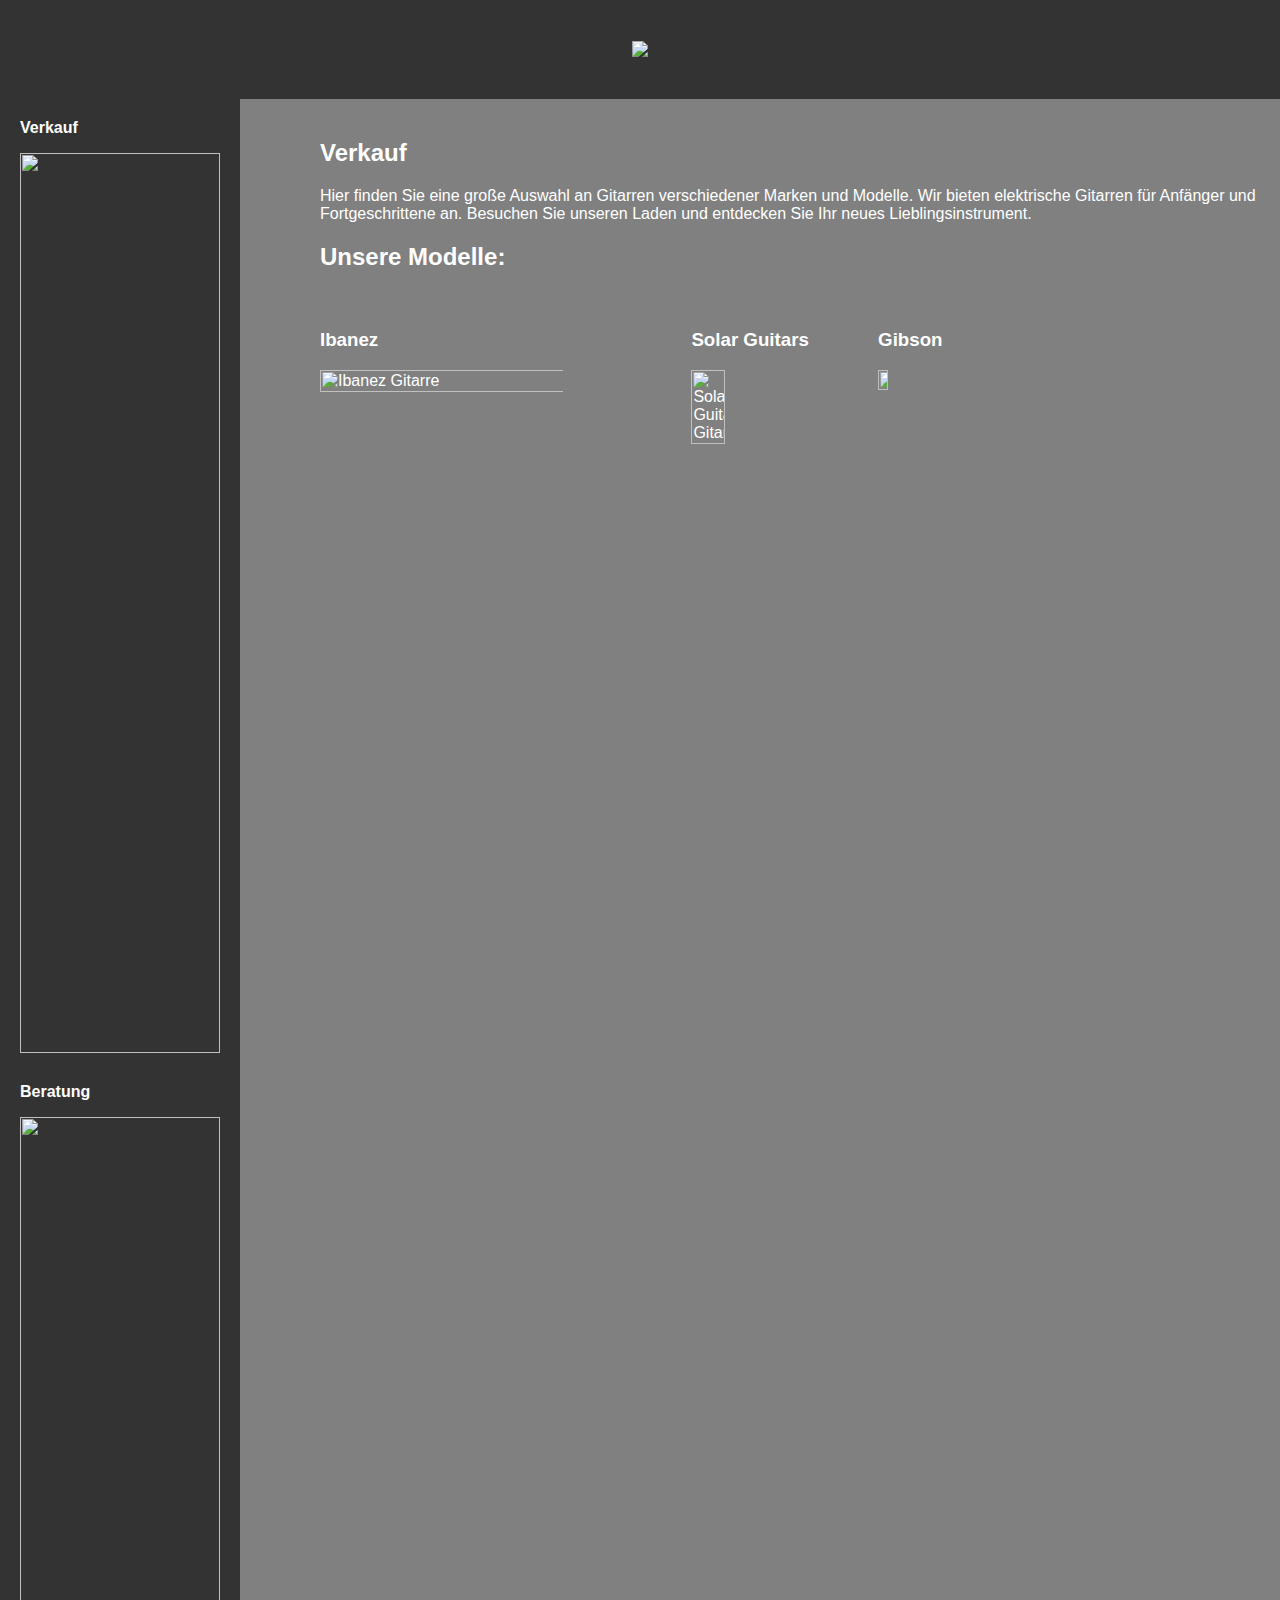
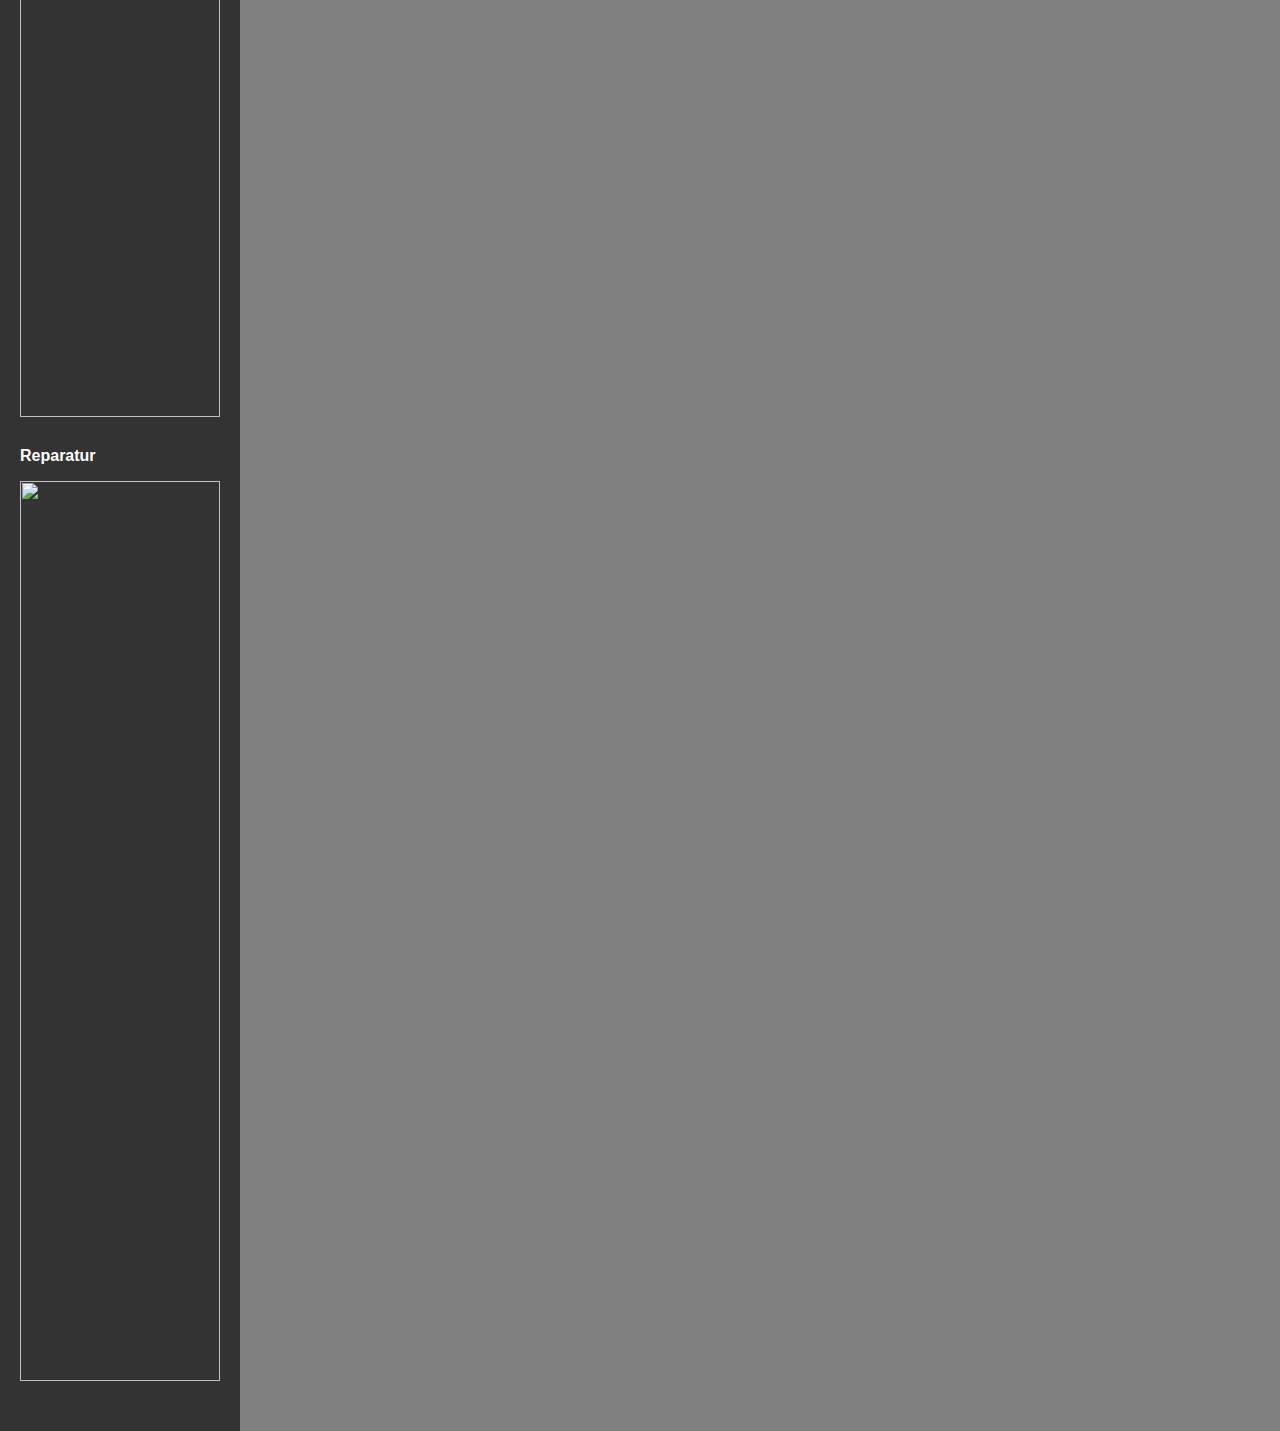
==== verkauf.html @ ea1dabd0 "Add files via upload" ====
<HTML>
    <link rel="stylesheet" href="style.css">
    <head>
      <title>Gitarrenvertrieb Sedl</title>
      <style>
        body {
          font-family: Arial, sans-serif;
          margin: 0;
          padding: 0;
        }
    </style>
    <link rel="icon" type="image/png" href="font/s.png">
    </head>
    <body>
      <div id="header">
        <h1><a href="index.html"><img src="font/sedl_white.png"></a></h1>
      </div>
      <div id="menu">
        <ul>
          <li><a href="verkauf.html">Verkauf <p><img src="img/gitarrenladen.jpg"></a></li></p> 
          <li><a href="beratung.html">Beratung <p><img src="img/gitarrenberatung.jpg"></a></li></p>
          <li><a href="reparatur.html">Reparatur<p><img src="img/gitarrenreparatur.jpg"></a></li></p>
        </ul>
      </div>
      <div id="content">
        
        <h2 id="verkauf">Verkauf</h2>
        <p>Hier finden Sie eine große Auswahl an Gitarren verschiedener Marken und Modelle.
            Wir bieten elektrische Gitarren für Anfänger und
            Fortgeschrittene an. Besuchen Sie unseren Laden und entdecken Sie Ihr neues 
            Lieblingsinstrument.</p>
            <h2>Unsere Modelle:</h2>
       <div id="modelle">
          <p><div id="ibanez">
            <h3>Ibanez</h3>
            <img src="img/ibanez-gio.png" alt="Ibanez Gitarre">
          </div>
          <div id="solar-guitars">
            <h3>Solar Guitars</h3>
            <img src="img/solar-guitars.png" alt="Solar Guitars Gitarre">
          </div>
          <div id="gibson">
            <h3>Gibson</h3>
            <img src="img/gibson.png"></img>
          </div></p>
        </div>
        
       </div>
       </div>
    </body>
    </html>
---- style.css ----
#header {
    background-color: #333;
    color: #fff;
    padding: 20px;
    text-align: center;
    display: flex;
    justify-content: center;
    align-items: center;
    /*padding-left: 650;
    padding-right: 750;*/
   /* width: 15%;
    height: auto;*/
    }
  
  #menu {
    font-weight: bold;
    background-color: #333;
    float: left;
    padding: 20px;
    width: 200px;
  }

  #menu img{
    width: 100%;
    height: auto;
}
  
  #menu ul {
    list-style-type: none;
    padding: 0;
    margin: 0;
  }
  
  #menu ul li {
    margin-bottom: 30px;
  }
  
  #menu ul li a {
    text-decoration: none;
    color: #ffffff;
  }
  
  #content {
    margin-left: 300px;
    padding: 20px;
  }

  a:link, a:visited {
    color: white;
    text-decoration: none;
  }

  body{
    background-color: grey;
    color: #ffffff;
  }  

  #modelle {
    display: flex;
    align-items: flex-start;
    flex-direction: row;
    padding-top: 20;
  }
  
  #ibanez {
    margin-right: 250px;
  }
  
  #ibanez img {
    width: 200%;
    height: auto;
    object-fit: cover;
  }
  
  #solar-guitars {
    margin-right: 20px;
  }
  
  #solar-guitars img {
    width: 45%;
    height: auto;
    object-fit: cover;
  }

  #gibson {
    margin-right: 20px;
  }

  #gibson img {
    width: 40%;
    height: auto;
  }
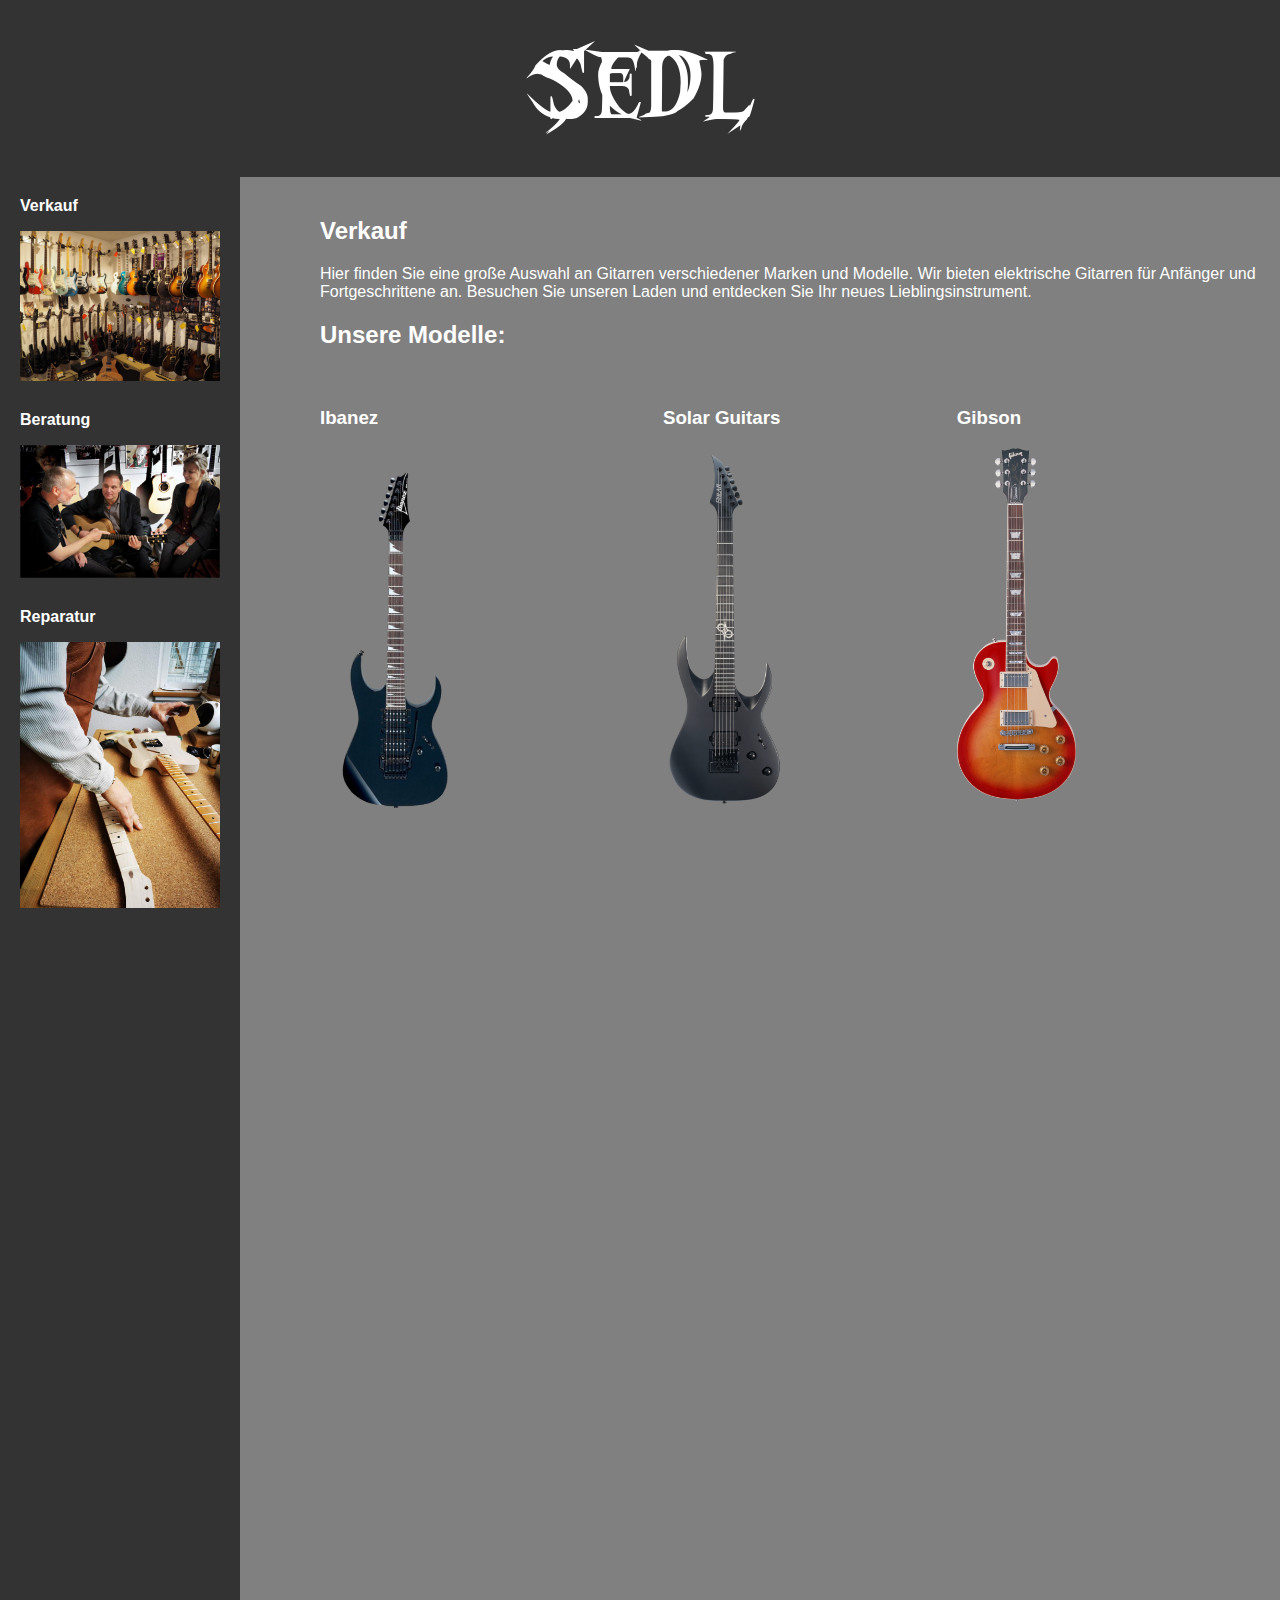
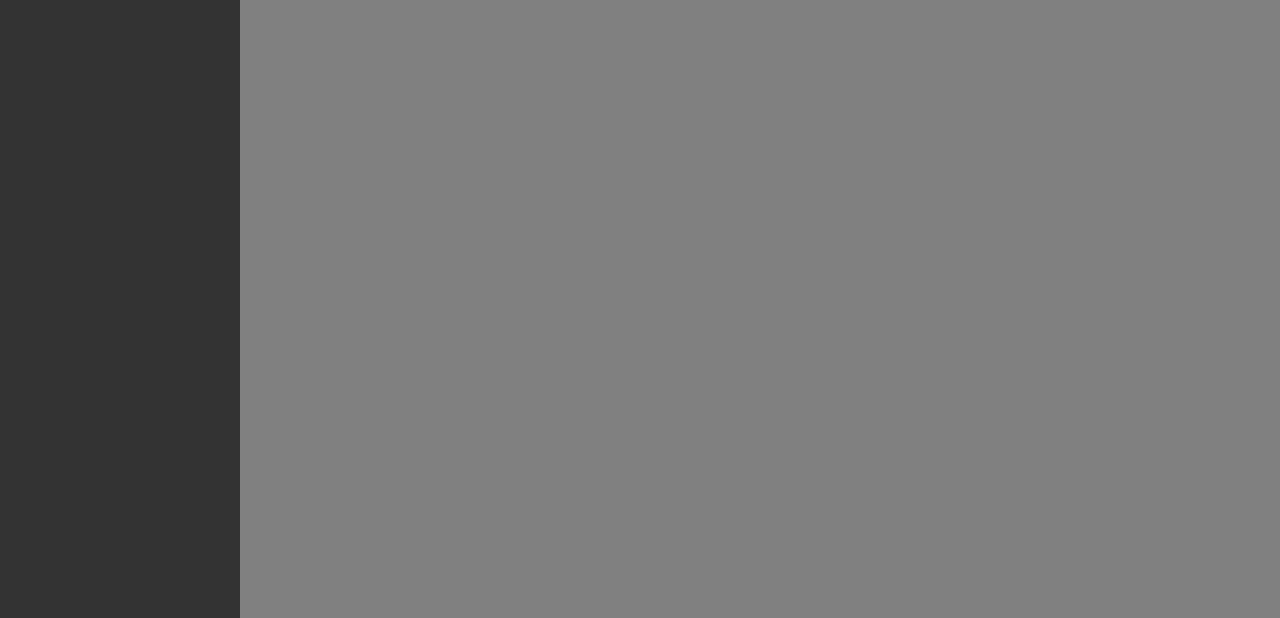
==== commit 5d861a8f: "updating verkauf.html" ====
--- a/verkauf.html
+++ b/verkauf.html
@@ -33,7 +33,7 @@
        <div id="modelle">
           <p><div id="ibanez">
             <h3>Ibanez</h3>
-            <img src="img/ibanez-gio.png" alt="Ibanez Gitarre">
+            <a href="ibanez-guitars.html"><img src="img/ibanez-guitar.png" alt="Ibanez Gitarre"></a>
           </div>
           <div id="solar-guitars">
             <h3>Solar Guitars</h3>
--- a/style.css
+++ b/style.css
@@ -14,10 +14,11 @@
   
   #menu {
     font-weight: bold;
-    background-color: #333;
     float: left;
     padding: 20px;
     width: 200px;
+    padding-bottom: 100%;
+    background-color: #333;
   }
 
   #menu img{
@@ -67,9 +68,13 @@
   }
   
   #ibanez img {
-    width: 200%;
+    width: 172%;
     height: auto;
     object-fit: cover;
+  }
+
+  #ibanez h3 {
+    margin-bottom: 40px;
   }
   
   #solar-guitars {
@@ -87,6 +92,6 @@
   }
 
   #gibson img {
-    width: 40%;
+    width: 42%;
     height: auto;
   }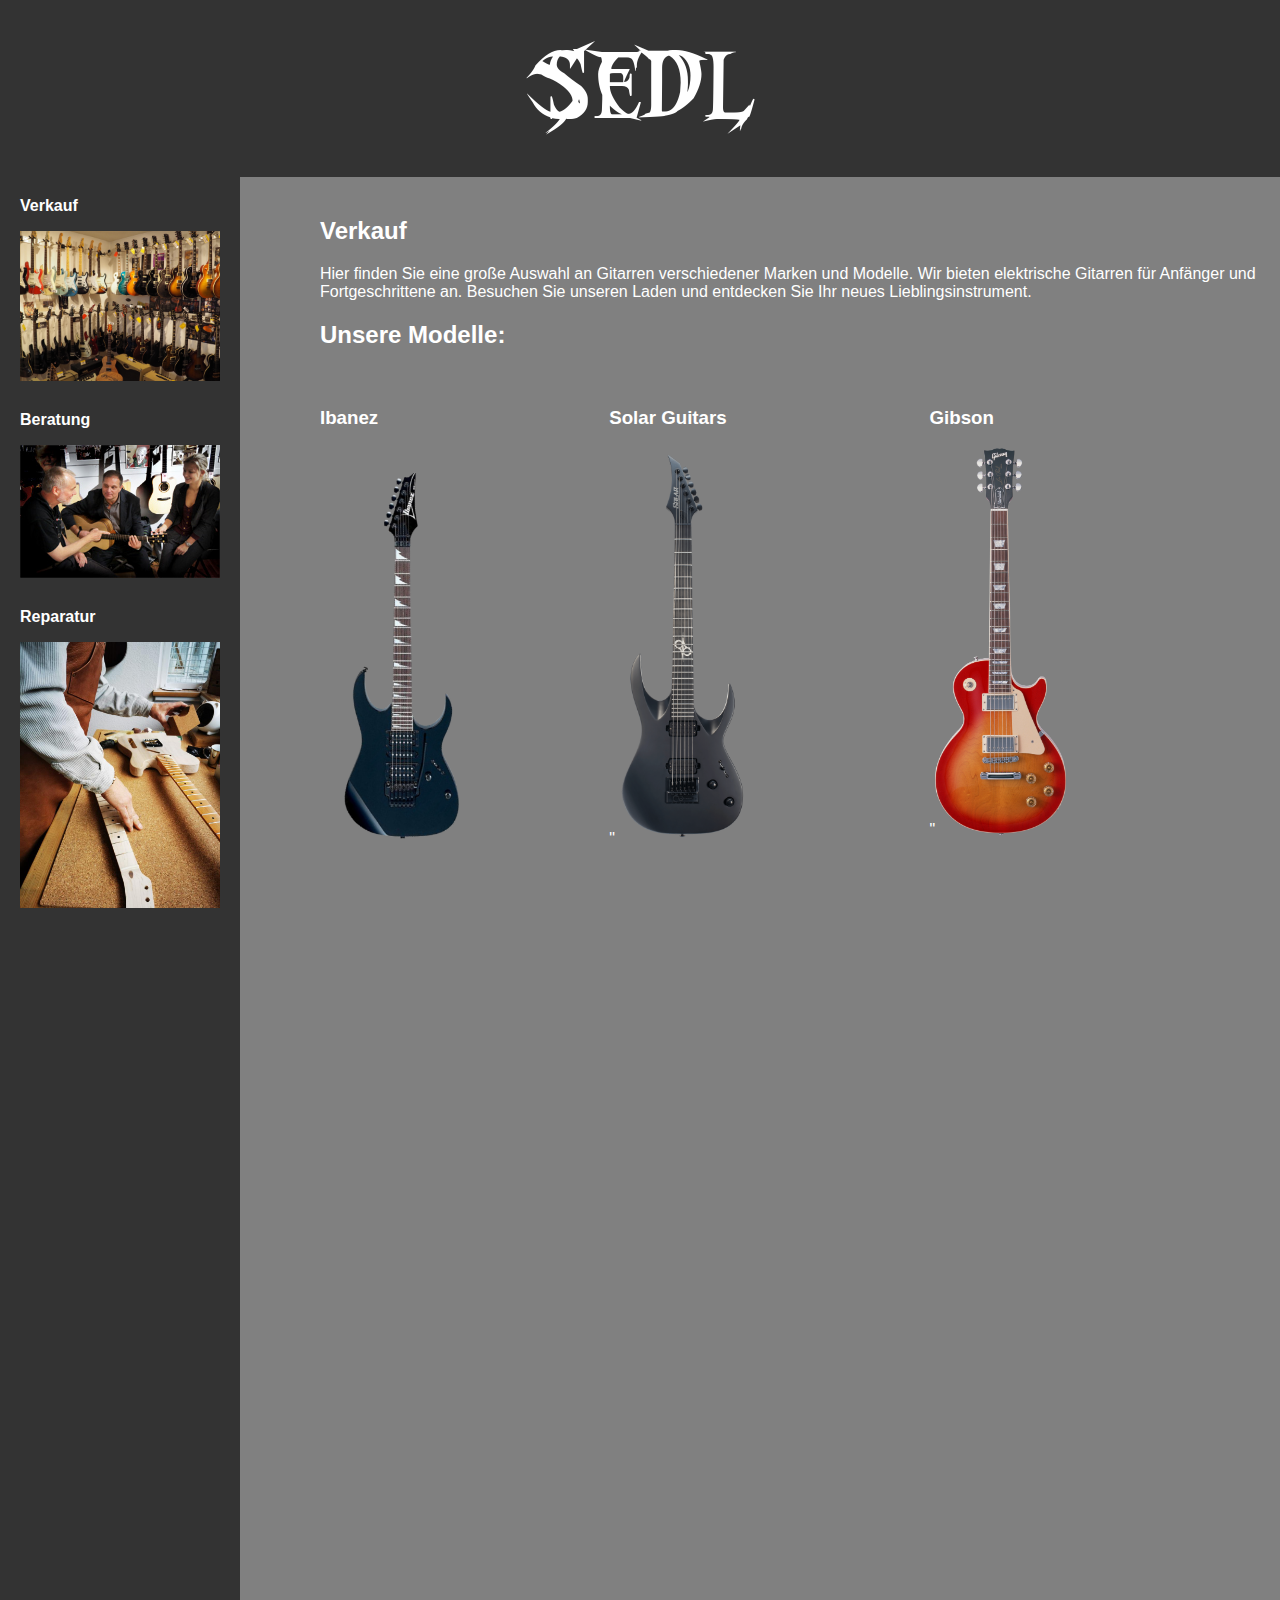
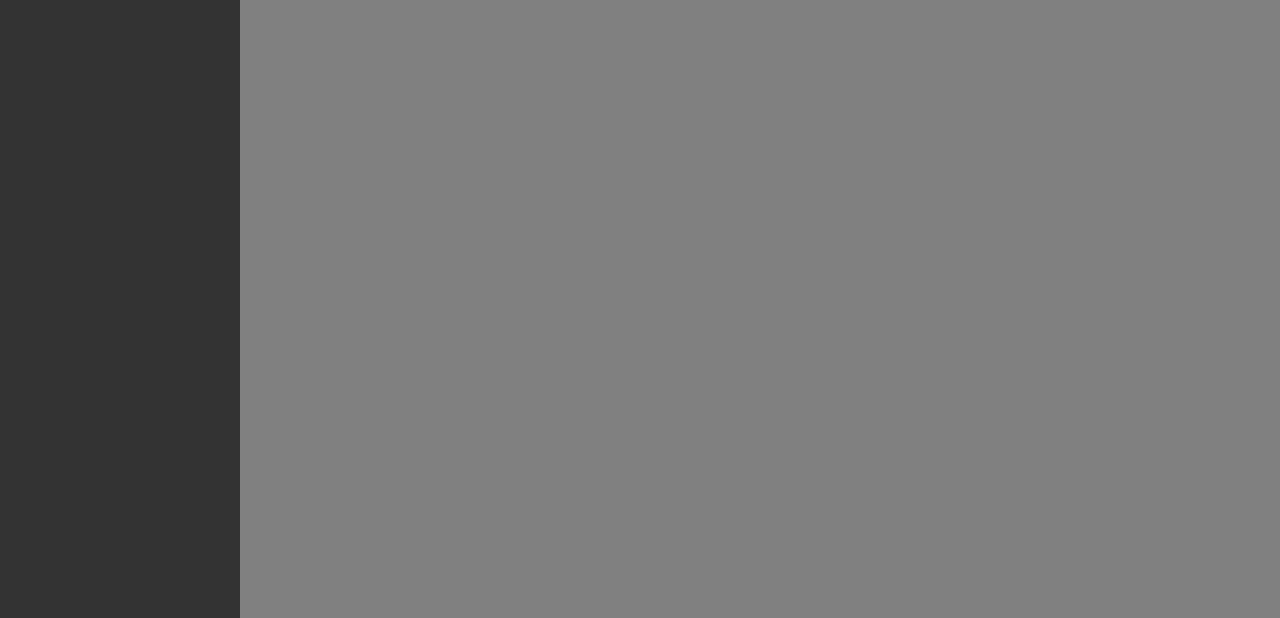
==== commit 6ef99494: "verkauf.html changed, deleted abc for img and font folder" ====
--- a/verkauf.html
+++ b/verkauf.html
@@ -37,11 +37,11 @@
           </div>
           <div id="solar-guitars">
             <h3>Solar Guitars</h3>
-            <img src="img/solar-guitars.png" alt="Solar Guitars Gitarre">
+            <a href="solar-guitars.html">"<img src="img/solar-guitars.png" alt="Solar Guitars Gitarre"></a>
           </div>
           <div id="gibson">
             <h3>Gibson</h3>
-            <img src="img/gibson.png"></img>
+            <a href="gibson-guitars.html">"<img src="img/gibson.png" alt="Gibson Guitars"></img></a>
           </div></p>
         </div>
         
--- a/style.css
+++ b/style.css
@@ -64,7 +64,7 @@
   }
   
   #ibanez {
-    margin-right: 250px;
+    margin-right: 20%;
   }
   
   #ibanez img {
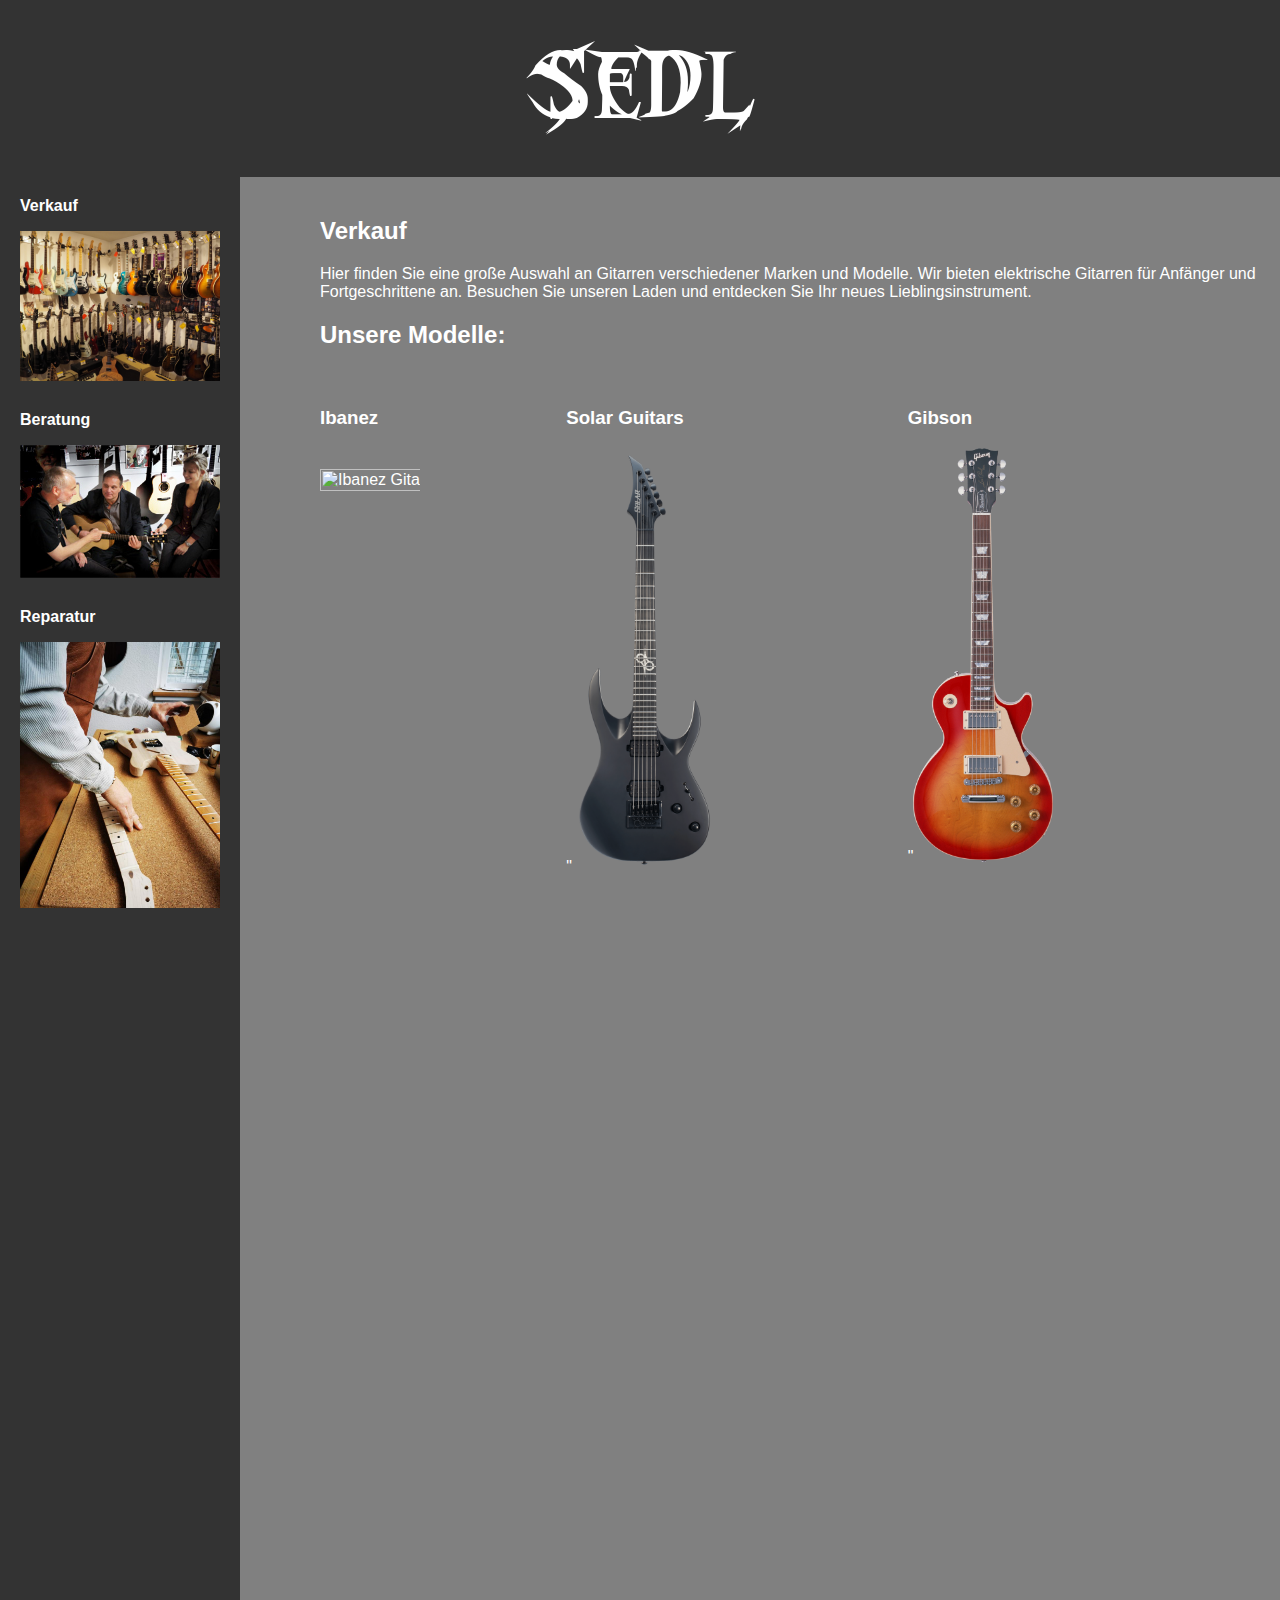
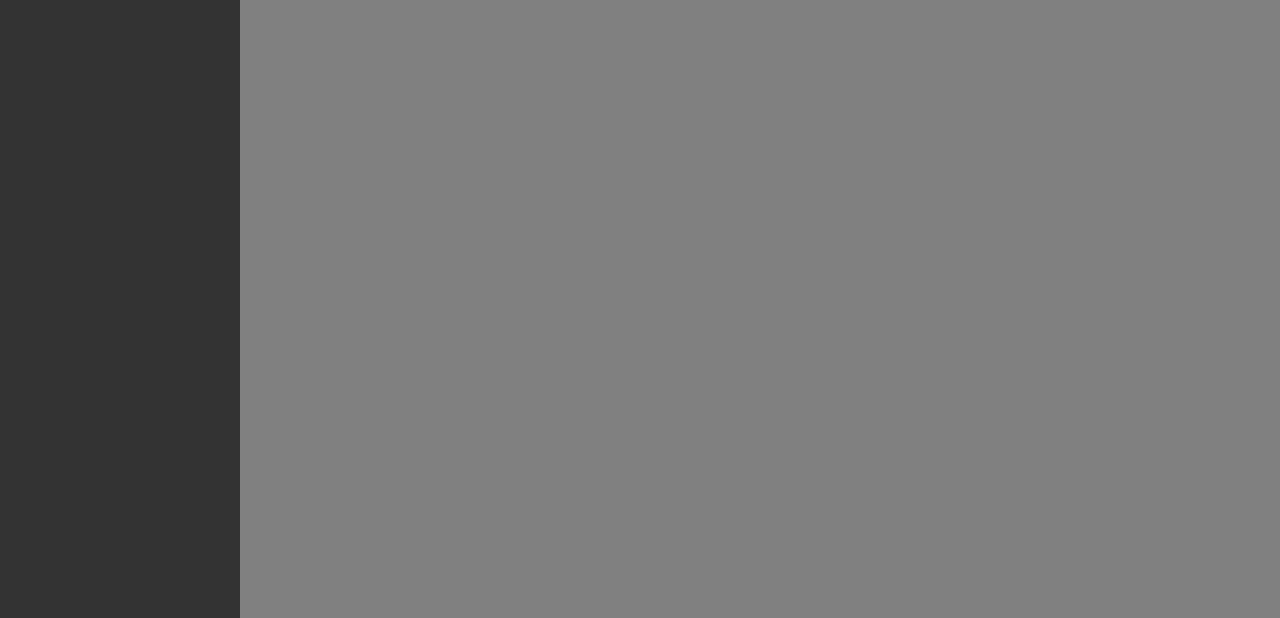
==== commit 02566c39: "adding gibson-guitars, ibanez-guitars and solar-guitars -.html" ====
--- a/verkauf.html
+++ b/verkauf.html
@@ -33,7 +33,7 @@
        <div id="modelle">
           <p><div id="ibanez">
             <h3>Ibanez</h3>
-            <a href="ibanez-guitars.html"><img src="img/ibanez-guitar.png" alt="Ibanez Gitarre"></a>
+            <a href="ibanez-guitars.html"><img src="img/ibanez-guitars.png" alt="Ibanez Gitarre"></a>
           </div>
           <div id="solar-guitars">
             <h3>Solar Guitars</h3>
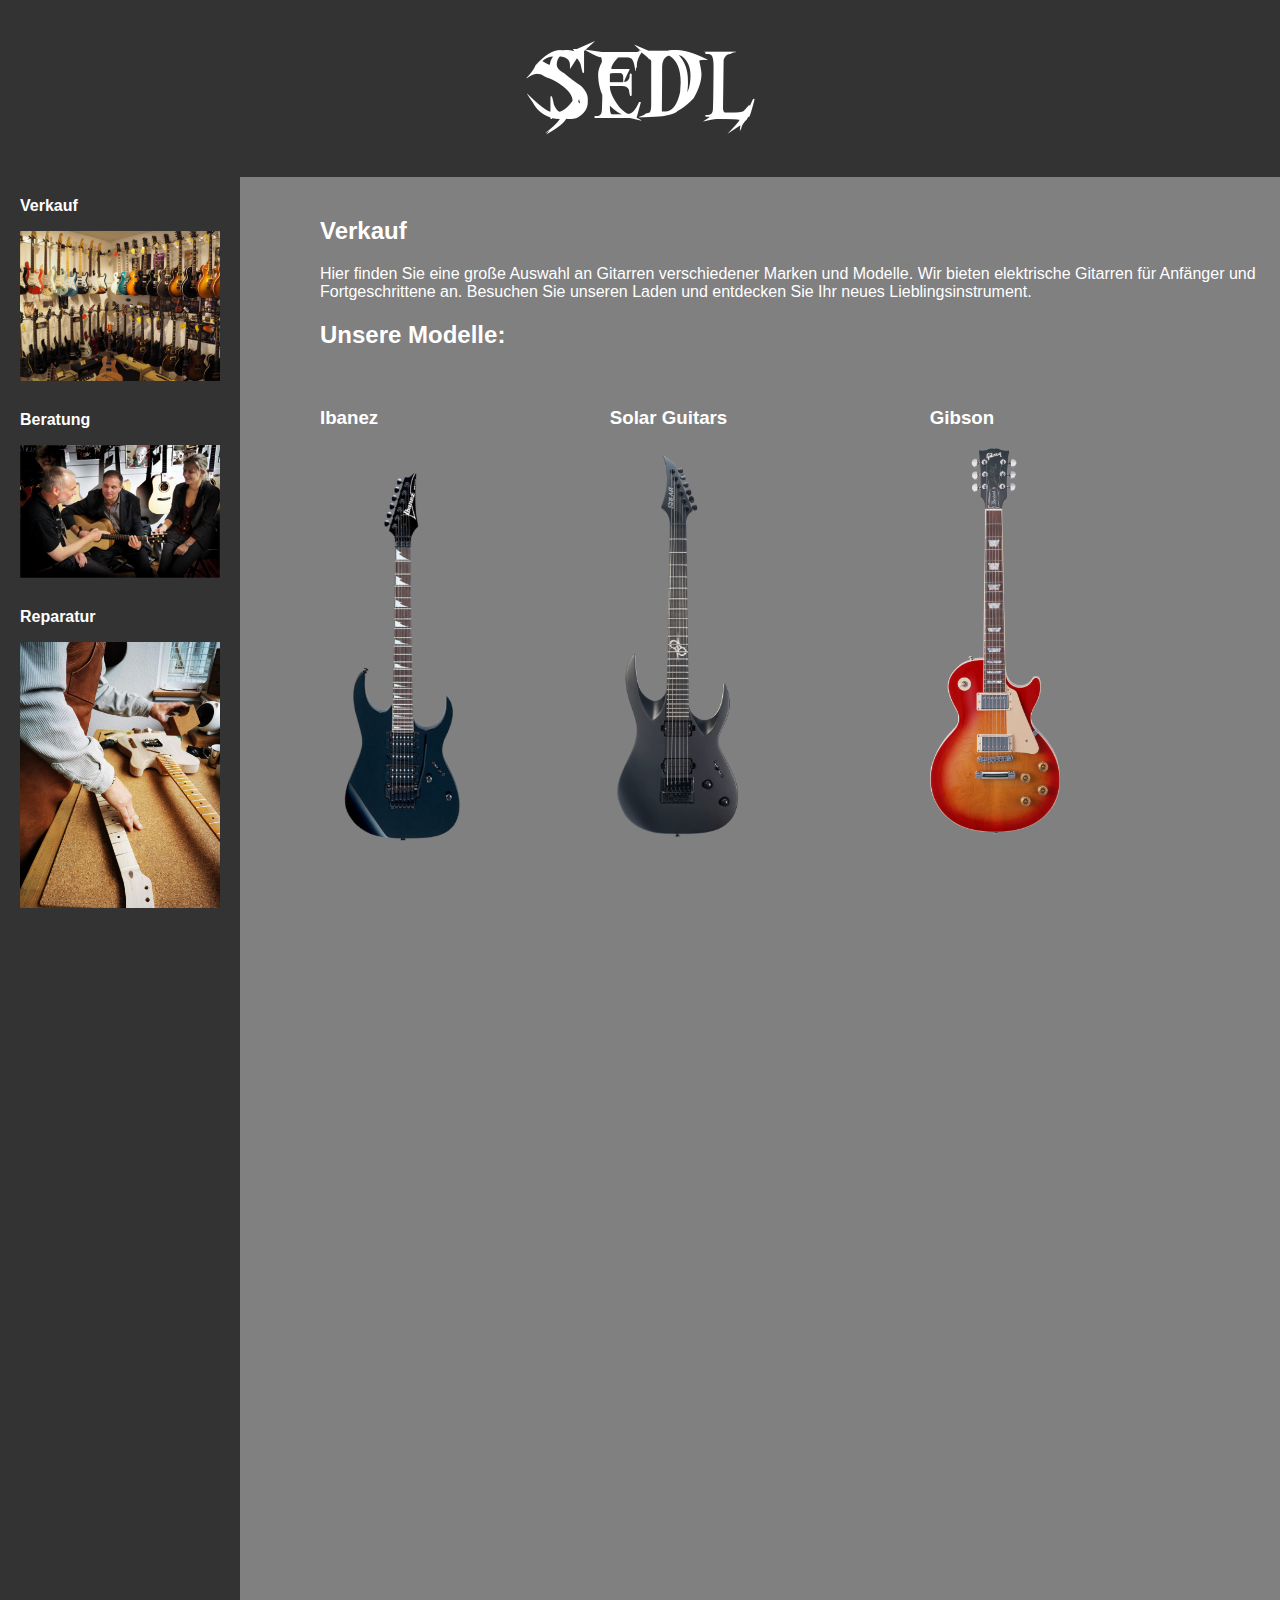
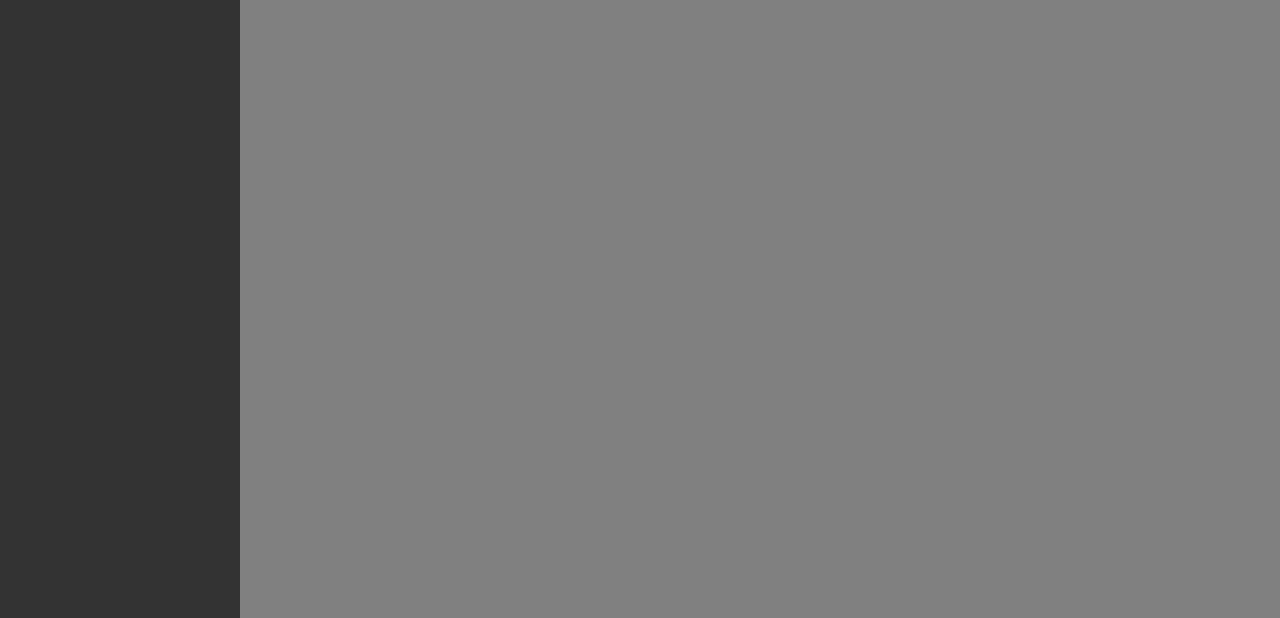
==== commit 7e935185: "cy<x" ====
--- a/verkauf.html
+++ b/verkauf.html
@@ -33,15 +33,15 @@
        <div id="modelle">
           <p><div id="ibanez">
             <h3>Ibanez</h3>
-            <a href="ibanez-guitars.html"><img src="img/ibanez-guitars.png" alt="Ibanez Gitarre"></a>
+            <a href="ibanez-guitars.html"><img src="img/ibanez-guitar.png" alt="Ibanez Gitarre"></a>
           </div>
           <div id="solar-guitars">
             <h3>Solar Guitars</h3>
-            <a href="solar-guitars.html">"<img src="img/solar-guitars.png" alt="Solar Guitars Gitarre"></a>
+            <a href="solar-guitars.html"><img src="img/solar-guitars.png" alt="Solar Guitars Gitarre"></a>
           </div>
           <div id="gibson">
             <h3>Gibson</h3>
-            <a href="gibson-guitars.html">"<img src="img/gibson.png" alt="Gibson Guitars"></img></a>
+            <a href="gibson-guitars.html"><img src="img/gibson.png" alt="Gibson Guitars"></img></a>
           </div></p>
         </div>
         
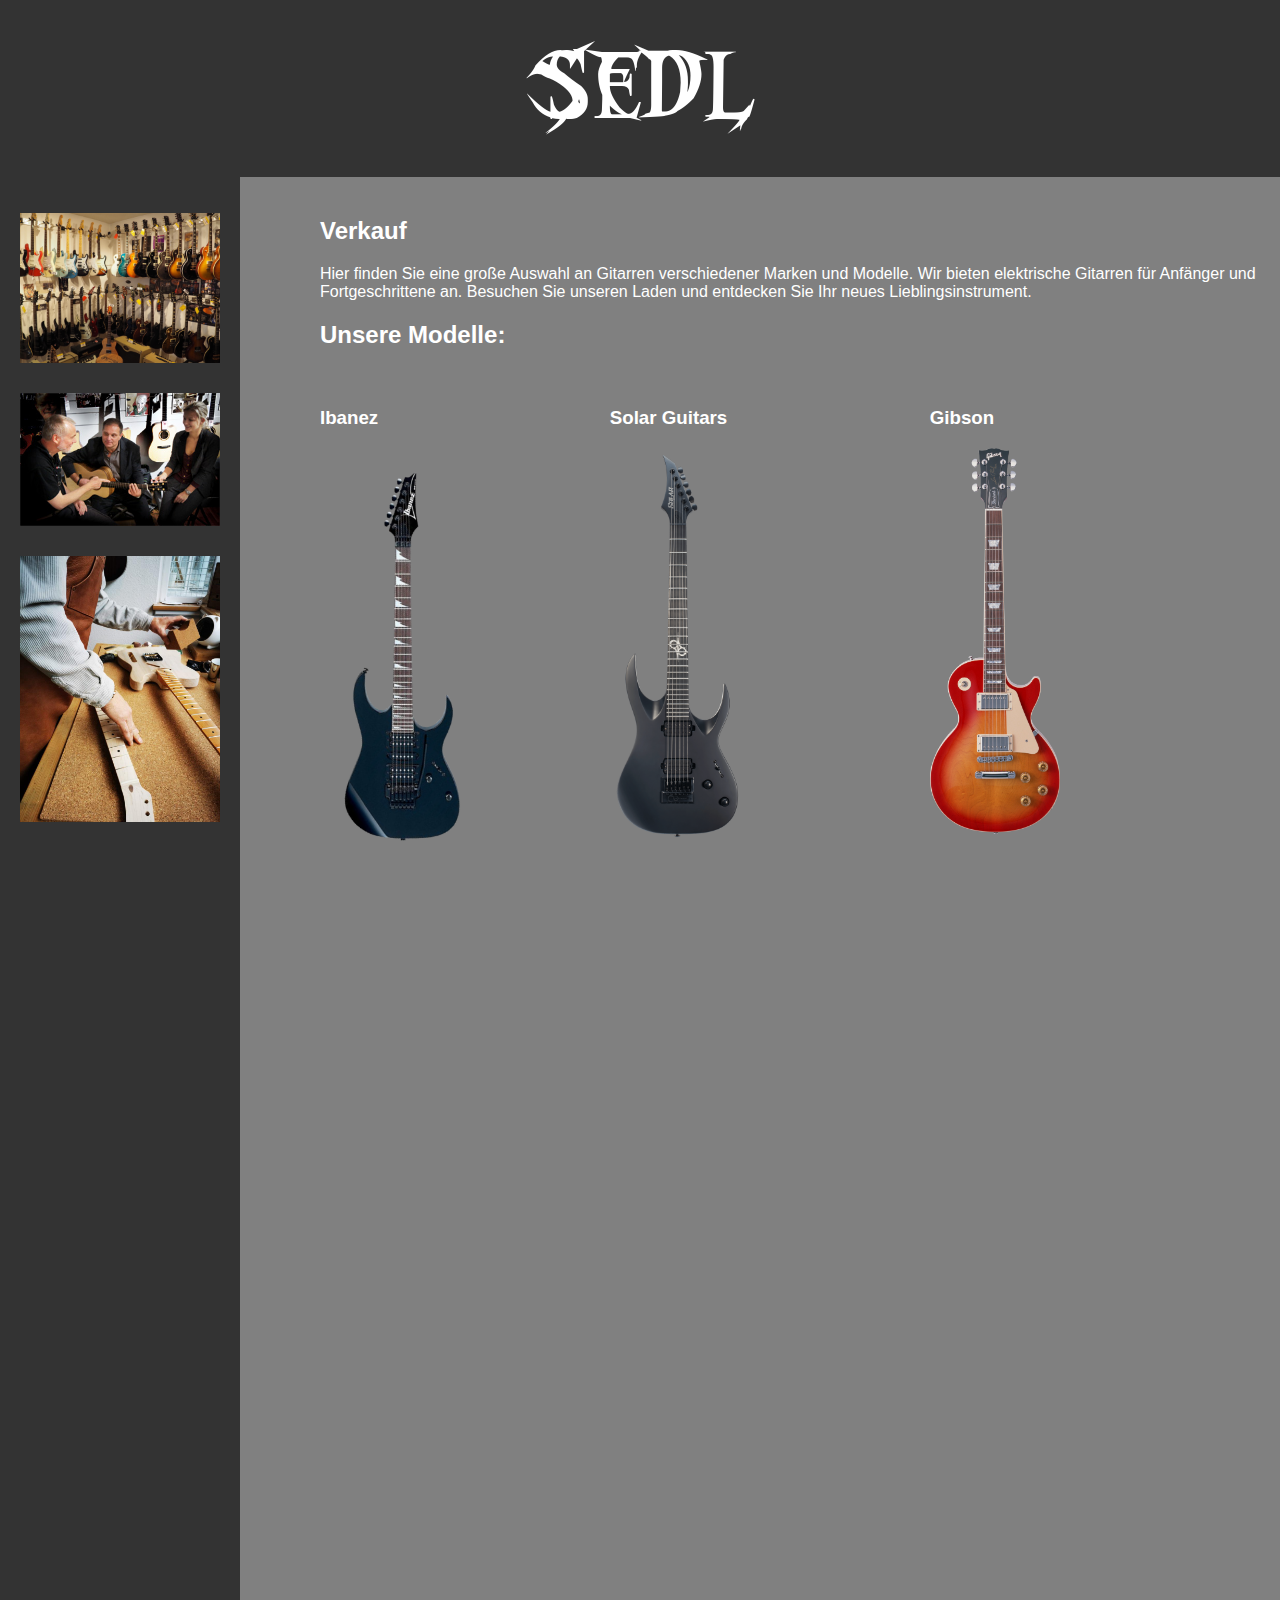
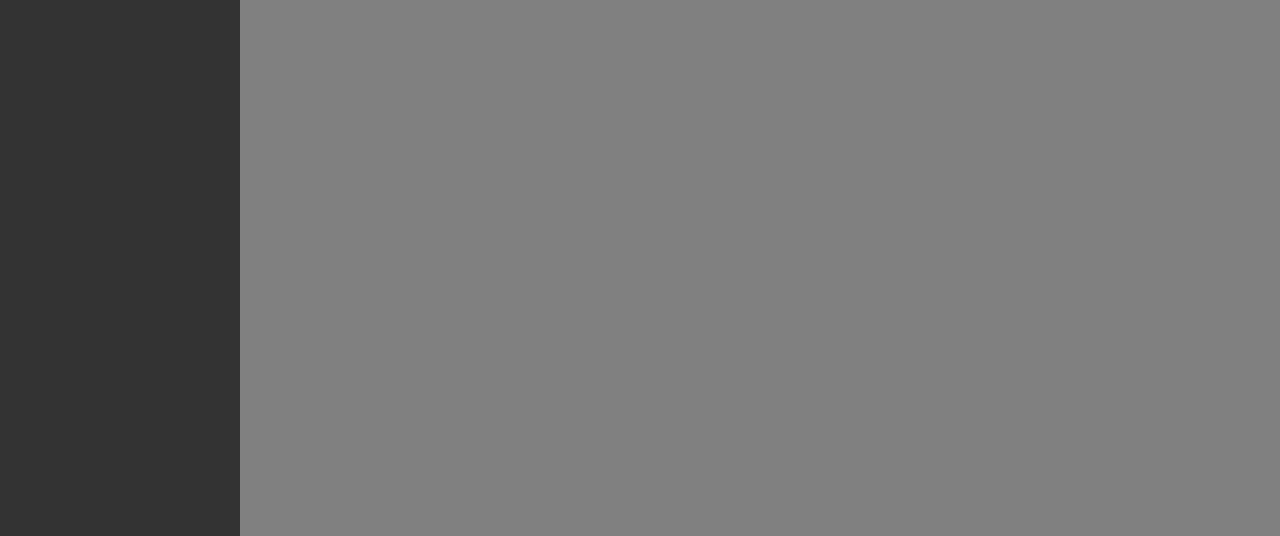
==== commit deea66f6: "removing ref links" ====
--- a/verkauf.html
+++ b/verkauf.html
@@ -17,9 +17,9 @@
       </div>
       <div id="menu">
         <ul>
-          <li><a href="verkauf.html">Verkauf <p><img src="img/gitarrenladen.jpg"></a></li></p> 
-          <li><a href="beratung.html">Beratung <p><img src="img/gitarrenberatung.jpg"></a></li></p>
-          <li><a href="reparatur.html">Reparatur<p><img src="img/gitarrenreparatur.jpg"></a></li></p>
+          <li><p><img src="img/gitarrenladen.jpg"></li></p> 
+          <li><p><img src="img/gitarrenberatung.jpg"></li></p>
+          <li><img src="img/gitarrenreparatur.jpg"></li></p>
         </ul>
       </div>
       <div id="content">
@@ -49,4 +49,4 @@
        </div>
     </body>
     </html>
-    +    
--- a/style.css
+++ b/style.css
@@ -94,4 +94,4 @@
   #gibson img {
     width: 42%;
     height: auto;
-  }+  }
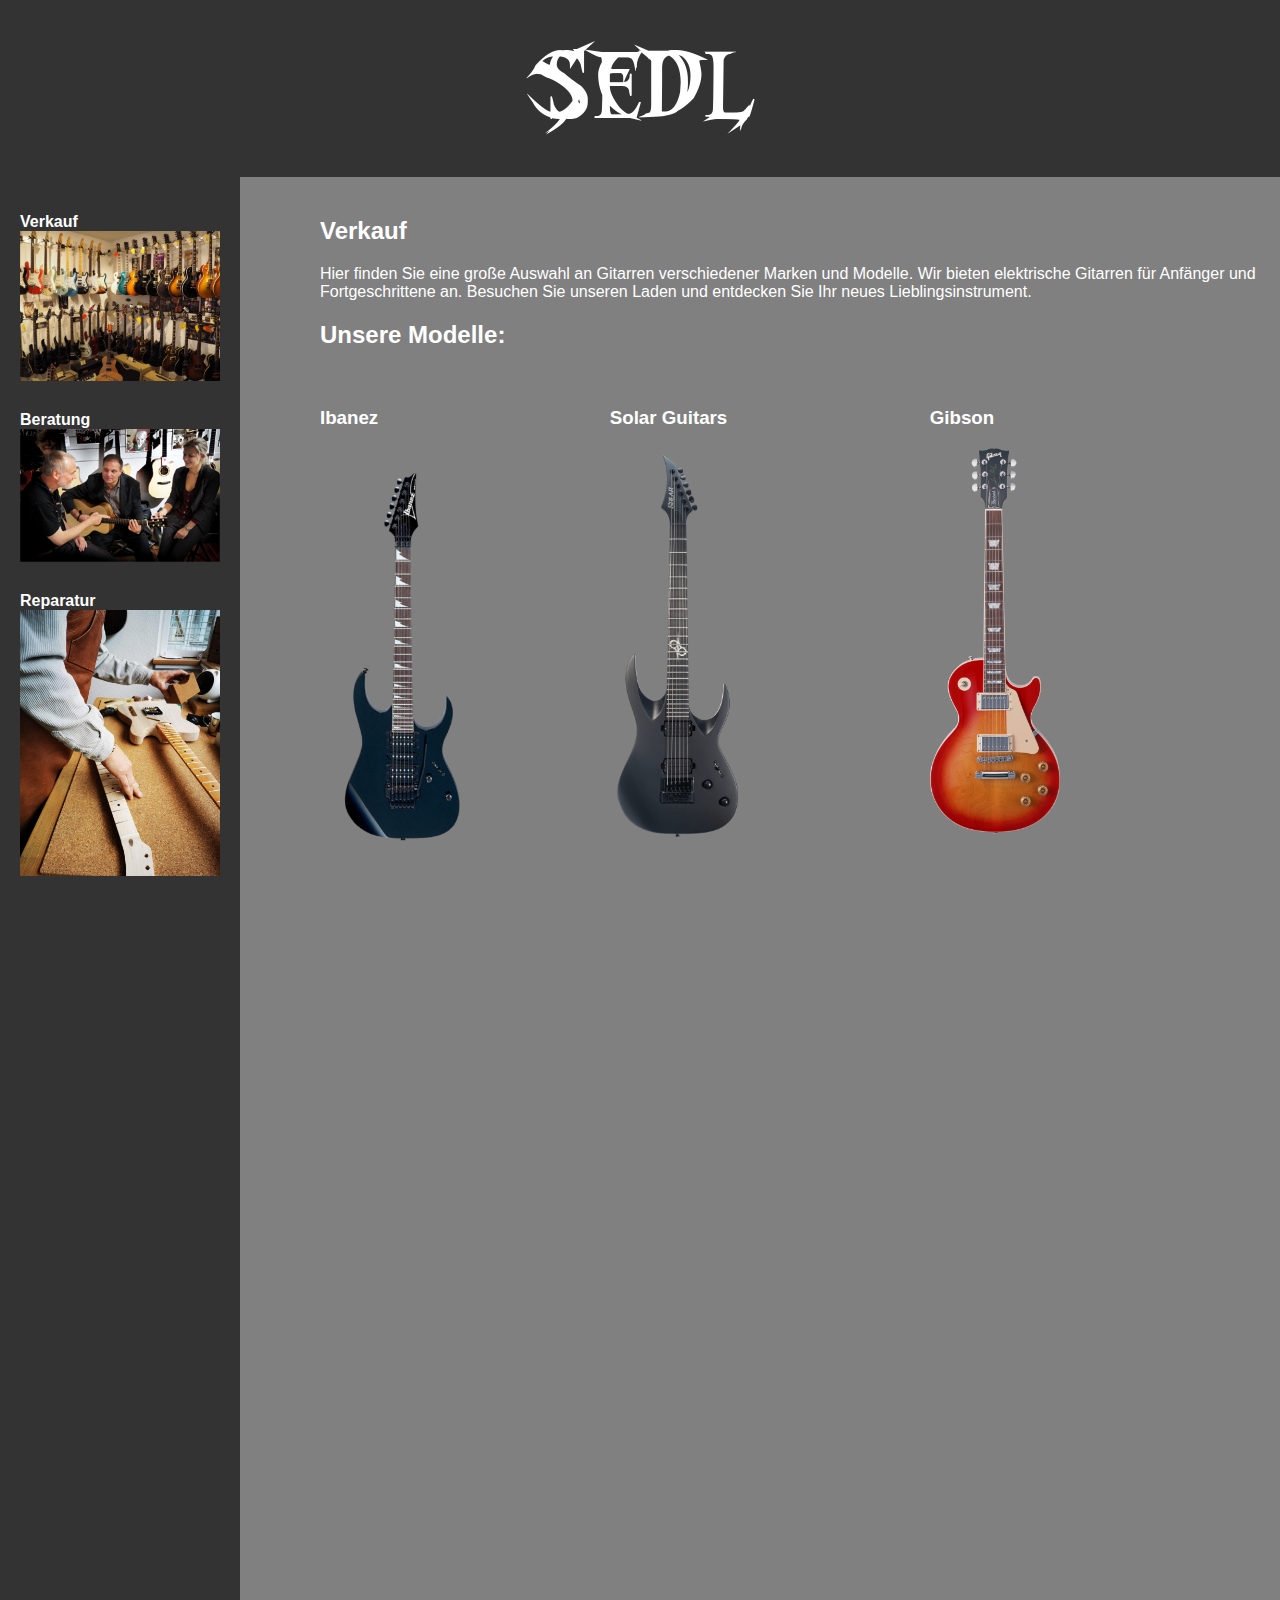
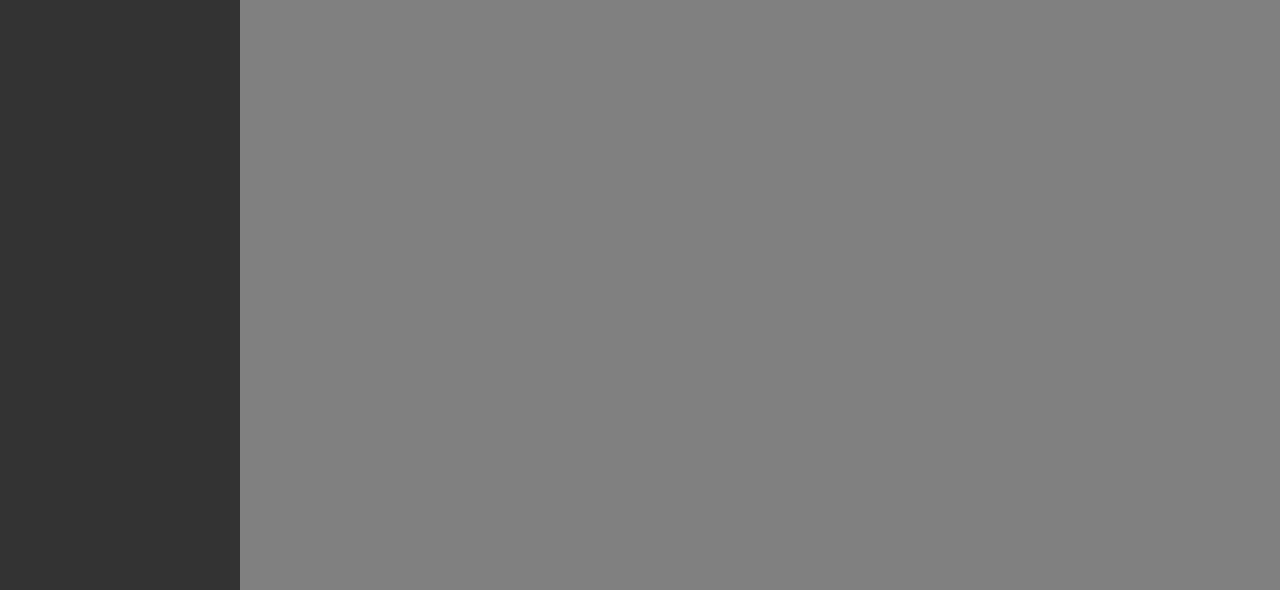
==== commit 58d61814: "Update verkauf.html" ====
--- a/verkauf.html
+++ b/verkauf.html
@@ -17,9 +17,9 @@
       </div>
       <div id="menu">
         <ul>
-          <li><p><img src="img/gitarrenladen.jpg"></li></p> 
-          <li><p><img src="img/gitarrenberatung.jpg"></li></p>
-          <li><img src="img/gitarrenreparatur.jpg"></li></p>
+          <li><p>Verkauf<img src="img/gitarrenladen.jpg"></li></p> 
+          <li><p>Beratung<img src="img/gitarrenberatung.jpg"></li></p>
+          <li>Reparatur<img src="img/gitarrenreparatur.jpg"></li></p>
         </ul>
       </div>
       <div id="content">
